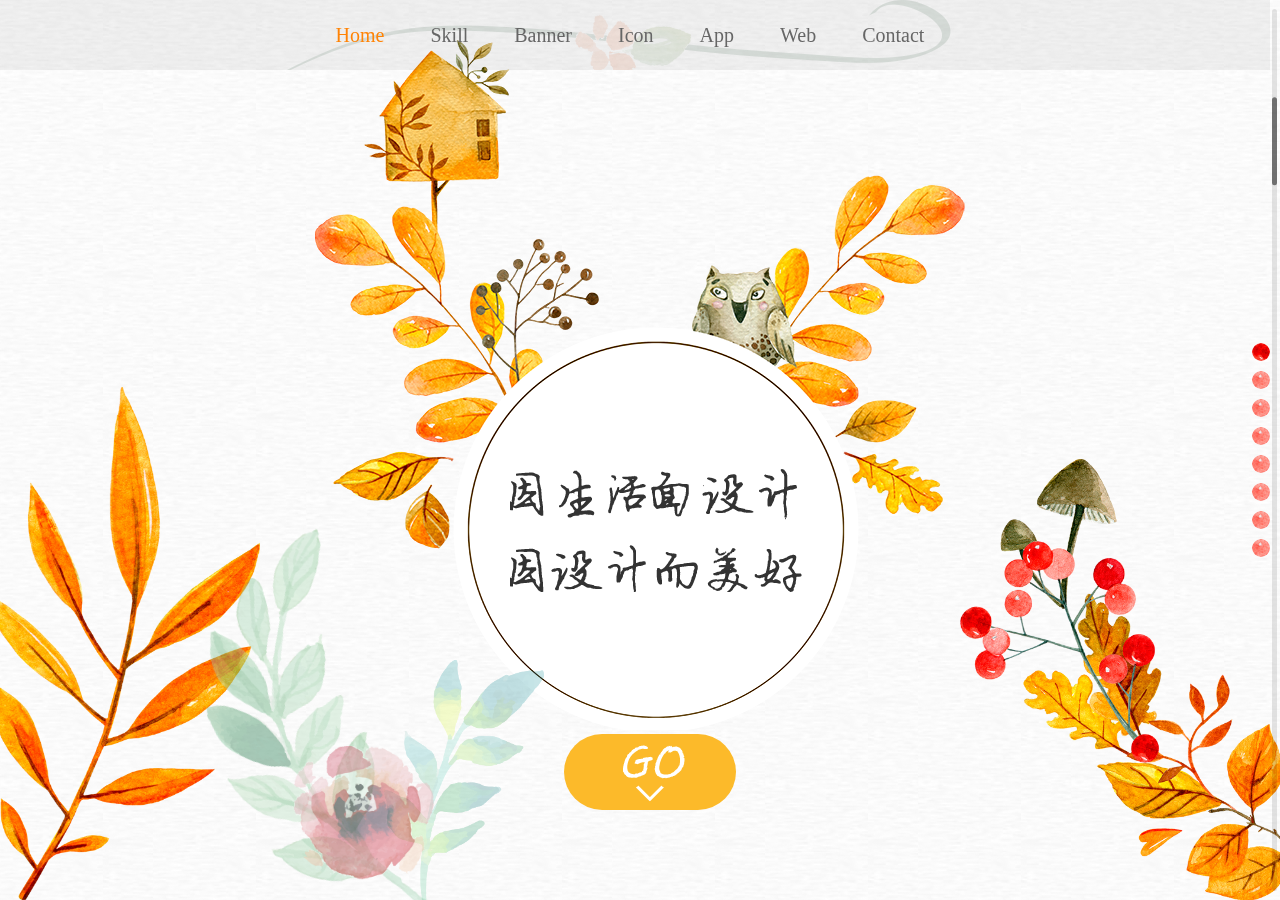
==== index.html @ 1177b6d8 "项目初始化" ====
<!doctype html>
<html>
<head>
<meta charset="utf-8">
<title>江玉婷的个人网站</title>
<link rel="stylesheet" href="css/cssreset.css">
<link rel="stylesheet" href="css/swiper.min.css">
<link rel="stylesheet" href="css/animate.css">
<link rel="stylesheet" type="text/css" href="css/bomb.css">
<link rel="stylesheet" type="text/css" href="css/lc_lightbox.css">
<link rel="stylesheet" href="css/style.css">
<script src="js/swiper.min.js"></script>
<script src="js/swiper.animate1.0.3.min.js"></script>
<script src="js/jquery-1.7.2.min.js"></script>
<script src="js/jquery-mousestorm.js"></script>
<script src="js/lc_lightbox.lite.min.js"></script>
<script src="js/jquery-bomb.js"></script>
</head>

<body>
<div class="swiper-container all">
    <div class="swiper-wrapper">
        <div class="swiper-slide con1">
        	<div class="bg1">
       	    	<img
                 	class="ani" 
                	swiper-animate-effect="zoomIn" 
                    swiper-animate-duration="0.6s"
                    swiper-animate-delay="0.5s"
                 	src="images/bg1.png" width="651" height="690" alt=""/>
           	  <img class="text ani" 
                	swiper-animate-effect="bounceIn" 
                    swiper-animate-duration="1s"
                    swiper-animate-delay="0.8s"
                src="images/text1.png" width="292" height="123" alt=""/>  
            </div>
            <div class="bg2">
       	    	<img 
                	class="ani left" 
                	swiper-animate-effect="bounceInLeft" 
                    swiper-animate-duration="1s"
                    swiper-animate-delay="0.1s"
                src="images/bg5.png" width="447" height="819" alt=""/> 
            	<img class="right ani" 
                	swiper-animate-effect="bounceInRight" 
                    swiper-animate-duration="1s"
                    swiper-animate-delay="0.1s"
                src="images/bg2.png" width="575" height="746" alt=""/> 
            	<img class="ye1 ani" 
                	swiper-animate-effect="bounceInUp" 
                    swiper-animate-duration="1s"
                    swiper-animate-delay="0.3s"
                src="images/green.png" width="379" height="867" alt=""/> 
            	<img class="ye2 ani" 
                	swiper-animate-effect="bounceInUp" 
                    swiper-animate-duration="1s"
                    swiper-animate-delay="0.3s"
                src="images/green2.png" width="264" height="479" alt=""/> 
           	  <img class="ye3 ani" 
                	swiper-animate-effect="zoomIn" 
                    swiper-animate-duration="1s"
                    swiper-animate-delay="0.7s"
                src="images/flowers.png" width="354" height="338" alt=""/> 
            </div>
            <div class="bg3">
   	    		<div class="box ani" swiper-animate-effect="zoomIn" 
                    swiper-animate-duration="1s"
                    swiper-animate-delay="0.7s"><img class="slideto" src="images/text2.png" width="172" height="77" alt=""/></div> 
            </div>
            
        
      </div>
        <div class="swiper-slide con2">
       	  <div class="star">
          		<div class="hua"></div>
            	<div class="wrap">
                	<h2>
                    	<img class="title ani" swiper-animate-effect="flipInX" 
                    swiper-animate-duration="1s"
                    swiper-animate-delay="0.4s" src="images/skill.png" width="141" height="61" alt=""/><br>

                   	  <img class="title2 ani" swiper-animate-effect="slideInDown" 
                    swiper-animate-duration="0.8s"
                    swiper-animate-delay="0.1s" src="images/title.png" width="342" height="161" alt=""/> 
                    </h2>
              		<div class="teng">
           	    	  <img class="cirrus ani"  src="images/teng.png" width="748" height="554" alt=""/> 
                   	  <img class="cirrus2 ani"  src="images/teng2.png" width="787" height="758" alt=""/>
                      <div class="icon">
               	    	<img class=" ani" 
                	swiper-animate-effect="fadeInLeft" 
                    swiper-animate-duration="0.6s"
                    swiper-animate-delay="0.5s" src="images/PS.png" width="220" height="207" alt=""/> 
                        	<img class=" ani" 
                	swiper-animate-effect="fadeInLeft" 
                    swiper-animate-duration="0.6s"
                    swiper-animate-delay="0.6s" src="images/AI.png" width="220" height="207" alt=""/> 
                        	<img class="ani" 
                	swiper-animate-effect="fadeInLeft" 
                    swiper-animate-duration="0.6s"
                    swiper-animate-delay="0.7s" src="images/DW.png" width="220" height="207" alt=""/> 
                        	<img class="ani" 
                	swiper-animate-effect="fadeInRight" 
                    swiper-animate-duration="0.6s"
                    swiper-animate-delay="0.7s" src="images/FW.png" width="220" height="207" alt=""/> 
                        	<img class="ani" 
                	swiper-animate-effect="fadeInRight" 
                    swiper-animate-duration="0.6s"
                    swiper-animate-delay="0.6s" src="images/AE.png" width="220" height="207" alt=""/> 
                        	<img class="ani" 
                	swiper-animate-effect="fadeInRight" 
                    swiper-animate-duration="0.6s"
                    swiper-animate-delay="0.5s" src="images/AR.png" width="220" height="207" alt=""/> 
                      </div>
                    </div>        
           	</div>
              	<div class="scr1 ani" swiper-animate-effect="fadeInRight" 
                    swiper-animate-duration="0.4s"
                    swiper-animate-delay="0.2s">
           	    	<img src="images/flower.png" width="327" height="633" alt=""/> 
                </div>
                <div class="wind ani" swiper-animate-effect="bounceInDown" 
                    swiper-animate-duration="0.4s"
                    swiper-animate-delay="0.2s">
                	<img src="images/wind.png" width="78" height="237" alt=""/> 
                </div>
                <div class="flo">
           	    	<img src="images/flowers.png" width="354" height="338" alt=""/> 
                </div>
            </div>
        </div>
        <div class="swiper-slide con3">
        	<div class="banner">
            	<div class="fix">
                    <div class="left2"><img class="ani" swiper-animate-effect="fadeInRight" 
                        swiper-animate-duration="0.8s"
                        swiper-animate-delay="1.2s" src="images/left.png" width="167" height="399" alt=""/></div>
                    <div class="right2"><img class="ani" swiper-animate-effect="fadeInLeft" 
                        swiper-animate-duration="0.8s"
                        swiper-animate-delay="1.2s" src="images/right.png" width="180" height="484" alt=""/></div>  
                    <div class="hua2 ani" swiper-animate-effect="zoomIn" 
                        swiper-animate-duration="0.8s"
                        swiper-animate-delay="1.4s"></div>            
                </div>
            	<div class="wrap">
                  <h2>
                    <img class="title ani" swiper-animate-effect="flipInX" 
                    swiper-animate-duration="1s"
                    swiper-animate-delay="0.4s" src="images/banner.png" width="266" height="60" alt=""/><br>

                    <img class="title2 ani" swiper-animate-effect="slideInDown" 
                    swiper-animate-duration="0.8s"
                    swiper-animate-delay="0.1s" src="images/title.png" width="350" height="166" alt=""/>
                    </h2>
               	  <div class="bannerbox ani" swiper-animate-effect="bounceIn" 
                    swiper-animate-duration="0.8s"
                    swiper-animate-delay="0.8s">
                    <div class="left"><img src="images/left2.png" width="89" height="346" alt=""/></div>
                    <div class="right"><img src="images/right2.png" width="55" height="376" alt=""/></div>
                  	<div class="bannerbox_in">
                        <div class="tu">
                           <ul>
                                <li><a href="#"><img src="images/banner/cloth1.jpg" width="1000" height="400" alt=""/></a></li>
                                <li><a href="#"><img src="images/banner/male.jpg" width="1000" height="400" alt=""/></a></li>
                                <li><a href="#"><img src="images/banner/steak.jpg" width="1000" height="400" alt=""/></a></li>
                                <li><a href="#"><img src="images/banner/cloth2.jpg" width="1000" height="400" alt=""/></a></li>
                                <li><a href="#"><img src="images/banner/computer.jpg" width="1000" height="400" alt=""/></a></li>
                                <li><a href="#"><img src="images/banner/touris.jpg" width="1000" height="400" alt=""/></a></li>
                                <li><a href="#"><img src="images/banner/shoe.jpg" width="1000" height="400" alt=""/></a></li>
                           </ul>
                      </div>
					</div>
                    
                  </div>
            	</div> 
            </div>
            <div class="shuye ani" swiper-animate-effect="fadeInUp" 
                        swiper-animate-duration="0.8s"
                        swiper-animate-delay="1.4s">
            	<img  src="images/shuye.png" width="533" height="99" alt=""/>
            </div>
            
      </div>
        <div class="swiper-slide con4">
            <div class="right4">
       	    	<img class="shu ani" swiper-animate-effect="fadeInUp" 
                        swiper-animate-duration="0.8s"
                        swiper-animate-delay="1s" src="images/shu.png" width="468" height="573" alt=""/>
            	<img class="huaban ani" swiper-animate-effect=" fadeInRight" 
                        swiper-animate-duration="0.8s"
                        swiper-animate-delay="1.5s" src="images/huaban.png" width="500" height="207" alt=""/>
                <div class="flobox ani" swiper-animate-effect="  rollIn" 
                        swiper-animate-duration="0.8s"
                        swiper-animate-delay="1.5s">
           	    	<img src="images/flowers4.png" width="78" height="69" alt=""/> 
                </div>
                <div class="flobox ani" swiper-animate-effect="  rollIn" 
                        swiper-animate-duration="0.8s"
                        swiper-animate-delay="1.5s">
           	    	<img src="images/flowers4.png" width="78" height="69" alt=""/> 
                </div> 
                <div class="flobox ani" swiper-animate-effect="  rollIn" 
                        swiper-animate-duration="0.8s"
                        swiper-animate-delay="1.5s">
           	    	<img src="images/flowers4.png" width="78" height="69" alt=""/> 
                </div> 
                <div class="flobox ani" swiper-animate-effect="  rollIn" 
                        swiper-animate-duration="0.8s"
                        swiper-animate-delay="1.5s">
           	    	<img src="images/flowers4.png" width="78" height="69" alt=""/> 
                </div> 
                <div class="flobox ani" swiper-animate-effect="  rollIn" 
                        swiper-animate-duration="0.8s"
                        swiper-animate-delay="1.5s">
           	    	<img src="images/flowers4.png" width="78" height="69" alt=""/> 
                </div> 
            </div>
        	<div class="wrap">
               	<h2>
                    	<img class="title ani" swiper-animate-effect="flipInX" 
                    swiper-animate-duration="1s"
                    swiper-animate-delay="0.4s" src="images/icon.png" width="141" height="61" alt=""/><br>

                   	  <img class="title2 ani" swiper-animate-effect="slideInDown" 
                    swiper-animate-duration="0.8s"
                    swiper-animate-delay="0.1s" src="images/title.png" width="342" height="161" alt=""/> 
                    </h2>
            </div>
            <div class="iconbox ani" swiper-animate-effect="zoomInDown" 
                    swiper-animate-duration="1s"
                    swiper-animate-delay="0.8s">
            	<div class="content">
                    <a class="elem" href="images/icon/icon1.jpg" title="icon" data-lcl-txt="创作于2018-7-4" data-lcl-author="游戏图标" data-lcl-thumb="images/icon01.jpg"> <span style="background-image: url(images/icon/icon1.jpg)"></span> </a> 
                    <a class="elem" href="images/icon/icon1.jpg" title="icon" data-lcl-txt="创作于2018-7-4" data-lcl-author="游戏图标" data-lcl-thumb="images/icon01.jpg"> <span style="background-image: url(images/icon/icon1.jpg)"></span> </a> 
                    <a class="elem" href="images/icon/icon1.jpg" title="icon" data-lcl-txt="创作于2018-7-4" data-lcl-author="游戏图标" data-lcl-thumb="images/icon01.jpg"> <span style="background-image: url(images/icon/icon1.jpg)"></span> </a> 
                    <a class="elem" href="images/icon/icon1.jpg" title="icon" data-lcl-txt="创作于2018-7-4" data-lcl-author="游戏图标" data-lcl-thumb="images/icon01.jpg"> <span style="background-image: url(images/icon/icon1.jpg)"></span> </a> 
                    <a class="elem" href="images/icon/icon1.jpg" title="icon" data-lcl-txt="创作于2018-7-4" data-lcl-author="游戏图标" data-lcl-thumb="images/icon01.jpg"> <span style="background-image: url(images/icon/icon1.jpg)"></span> </a> 
                    <a class="elem" href="images/icon/icon1.jpg" title="icon" data-lcl-txt="创作于2018-7-4" data-lcl-author="游戏图标" data-lcl-thumb="images/icon01.jpg"> <span style="background-image: url(images/icon/icon1.jpg)"></span> </a> 
                    <a class="elem" href="images/icon/icon1.jpg" title="icon" data-lcl-txt="创作于2018-7-4" data-lcl-author="游戏图标" data-lcl-thumb="images/icon01.jpg"> <span style="background-image: url(images/icon/icon1.jpg)"></span> </a> 
                    <a class="elem" href="images/icon/icon1.jpg" title="icon" data-lcl-txt="创作于2018-7-4" data-lcl-author="游戏图标" data-lcl-thumb="images/icon01.jpg"> <span style="background-image: url(images/icon/icon1.jpg)"></span> </a> 
               	</div>   
          	</div>
        </div>
        <div class="swiper-slide con5">
        	<div class="wrap">
               	<h2>
                    	<img class="title ani" swiper-animate-effect="flipInX" 
                    swiper-animate-duration="1s"
                    swiper-animate-delay="0.4s" src="images/app.png" width="141" height="61" alt=""/><br>

                   	  <img class="title2 ani" swiper-animate-effect="slideInDown" 
                    swiper-animate-duration="0.8s"
                    swiper-animate-delay="0.1s" src="images/title.png" width="342" height="161" alt=""/> 
                    </h2>
                <div class="swiper-container app ani" swiper-animate-effect="bounceIn" 
                    swiper-animate-duration="1s"
                    swiper-animate-delay="0.8s">
                    <div class="swiper-wrapper">
                        <div class="swiper-slide"><img src="images/app/app1.jpg" width="720" height="1280" alt=""/></div>
                     	<div class="swiper-slide"><img src="images/app/app2.jpg" width="720" height="1280" alt=""/></div>
                     	<div class="swiper-slide"><img src="images/app/app3.jpg" width="720" height="1280" alt=""/></div>
                     	<div class="swiper-slide"><img src="images/app/app4.jpg" width="720" height="1280" alt=""/></div>
                     	<div class="swiper-slide"><img src="images/app/app5.jpg" width="720" height="1280" alt=""/></div>
                     	<div class="swiper-slide"><img src="images/app/app6.jpg" width="720" height="1280" alt=""/></div>
                     	<div class="swiper-slide"><img src="images/app/app7.jpg" width="720" height="1280" alt=""/></div>
                     	<div class="swiper-slide"><img src="images/app/app8.jpg" width="720" height="1280" alt=""/></div>
                     	<div class="swiper-slide"><img src="images/app/app9.jpg" width="720" height="1280" alt=""/></div>
                     	<div class="swiper-slide"><img src="images/app/app10.jpg" width="720" height="1280" alt=""/></div>
                     	<div class="swiper-slide"><img src="images/app/app11.jpg" width="720" height="1280" alt=""/></div>
                     	<div class="swiper-slide"><img src="images/app/app12.jpg" width="720" height="1280" alt=""/></div>
                     	<div class="swiper-slide"><img src="images/app/app13.jpg" width="720" height="1280" alt=""/></div>
                     	<div class="swiper-slide"><img src="images/app/app14.jpg" width="720" height="1280" alt=""/></div>
                     	<div class="swiper-slide"><img src="images/app/app15.jpg" width="720" height="1280" alt=""/></div>
                     	<div class="swiper-slide"><img src="images/app/app16.jpg" width="720" height="1280" alt=""/></div>
                    </div>                
                    <!-- 如果需要导航按钮 -->
                    <div class="swiper-button-prev"></div>
                    <div class="swiper-button-next"></div>
                
               
            	</div>
                <div class="phone ani"  swiper-animate-effect="bounceIn" 
                    swiper-animate-duration="1s"
                    swiper-animate-delay="0.8s"><img src="images/shouji2.png" width="372" height="708" alt=""/></div>
            </div>
            <div class="bg4 ani" swiper-animate-effect="fadeInLeft" 
                    swiper-animate-duration="1s"
                    swiper-animate-delay="0.8s" >
            	<img src="images/house.png" width="276" height="524" alt=""/>
                
            </div>
            <div class="bg5 ani" swiper-animate-effect="fadeInRight" 
                    swiper-animate-duration="1s"
                    swiper-animate-delay="0.8s" >
            	<img src="images/ye.png" width="53" height="130" alt=""/>
                <img src="images/ye2.png" width="52" height="101" alt=""/>
                <img src="images/ye3.png" width="41" height="85" alt=""/>
            	<img src="images/kushu.png" width="230" height="428" alt=""/>
            </div>
        </div>
        <div class="swiper-slide con5">
        	<div class="wrap">
               	<h2>
                    	<img class="title ani" swiper-animate-effect="flipInX" 
                    swiper-animate-duration="1s"
                    swiper-animate-delay="0.4s" src="images/app2.png" width="141" height="61" alt=""/><br>

                   	  <img class="title2 ani" swiper-animate-effect="slideInDown" 
                    swiper-animate-duration="0.8s"
                    swiper-animate-delay="0.1s" src="images/title.png" width="342" height="161" alt=""/> 
                    </h2>
                <div class="swiper-container app ani" swiper-animate-effect="bounceIn" 
                    swiper-animate-duration="1s"
                    swiper-animate-delay="0.8s">
                    <div class="swiper-wrapper">
                        <div class="swiper-slide"><img src="images/app2/app2-01.jpg" width="720" height="1280" alt=""/></div>
                         <div class="swiper-slide"><img src="images/app2/app2-02.jpg" width="720" height="1280" alt=""/></div>
                        <div class="swiper-slide"><img src="images/app2/app2-03.jpg" width="720" height="1280" alt=""/></div>
                        <div class="swiper-slide"><img src="images/app2/app2-04.jpg" width="720" height="1280" alt=""/></div>
                        <div class="swiper-slide"><img src="images/app2/app2-05.jpg" width="720" height="1280" alt=""/></div>
                        <div class="swiper-slide"><img src="images/app2/app2-06.jpg" width="720" height="1280" alt=""/></div>
                        <div class="swiper-slide"><img src="images/app2/app2-07.jpg" width="720" height="1280" alt=""/></div>
                        <div class="swiper-slide"><img src="images/app2/app2-08.jpg" width="720" height="1280" alt=""/></div>
                        <div class="swiper-slide"><img src="images/app2/app2-09.jpg" width="720" height="1280" alt=""/></div>
                        <div class="swiper-slide"><img src="images/app2/app2-10.jpg" width="720" height="1280" alt=""/></div>
                        <div class="swiper-slide"><img src="images/app2/app2-11.jpg" width="720" height="1280" alt=""/></div>
                        <div class="swiper-slide"><img src="images/app2/app2-12.jpg" width="720" height="1280" alt=""/></div>
                        <div class="swiper-slide"><img src="images/app2/app2-13.jpg" width="720" height="1280" alt=""/></div>
                        <div class="swiper-slide"><img src="images/app2/app2-14.jpg" width="720" height="1280" alt=""/></div>
                        <div class="swiper-slide"><img src="images/app2/app2-15.jpg" width="720" height="1280" alt=""/></div>
                        <div class="swiper-slide"><img src="images/app2/app2-16.jpg" width="720" height="1280" alt=""/></div>
                        <div class="swiper-slide"><img src="images/app2/app2-17.jpg" width="720" height="1280" alt=""/></div>
                        <div class="swiper-slide"><img src="images/app2/app2-18.jpg" width="720" height="1280" alt=""/></div>
                        <div class="swiper-slide"><img src="images/app2/app2-19.jpg" width="720" height="1280" alt=""/></div>
                        <div class="swiper-slide"><img src="images/app2/app2-20.jpg" width="720" height="1280" alt=""/></div>
                   </div>                
                    <!-- 如果需要导航按钮 -->
                    <div class="swiper-button-prev"></div>
                    <div class="swiper-button-next"></div>
                
               
            	</div>
                <div class="phone ani"  swiper-animate-effect="bounceIn" 
                    swiper-animate-duration="1s"
                    swiper-animate-delay="0.8s"><img src="images/shouji2.png" width="372" height="708" alt=""/></div>
            </div>
            <div class="bg4 ani" swiper-animate-effect="fadeInLeft" 
                    swiper-animate-duration="1s"
                    swiper-animate-delay="0.8s" >
            	<img src="images/house.png" width="276" height="524" alt=""/>
                
            </div>
            <div class="bg5 ani" swiper-animate-effect="fadeInRight" 
                    swiper-animate-duration="1s"
                    swiper-animate-delay="0.8s" >
            	<img src="images/ye.png" width="53" height="130" alt=""/>
                <img src="images/ye2.png" width="52" height="101" alt=""/>
                <img src="images/ye3.png" width="41" height="85" alt=""/>
            	<img src="images/kushu.png" width="230" height="428" alt=""/>
            </div>
        </div>
        <div class="swiper-slide con7">
            <div class="bg6">
            	<div class="webhua ani" swiper-animate-effect="zoomIn" 
                    swiper-animate-duration="0.8s"
                    swiper-animate-delay="0.4s" >
                	<img src="images/webhua1.png"  alt=""/>
                    <img src="images/webhua2.png" alt=""/>
                </div>
                <img class="webbg ani" swiper-animate-effect="rotateInUpRight" 
                    swiper-animate-duration="0.8s"
                    swiper-animate-delay="0.4s" src="images/webhua3.png" width="568" height="217" alt=""/>
            </div>
        	<div class="wrap">
               	<h2>
                    	<img src="images/web.png" width="143" height="60" alt=""/><br>

                   	  <img class="title2 ani" swiper-animate-effect="slideInDown" 
                    swiper-animate-duration="0.8s"
                    swiper-animate-delay="0.1s" src="images/title.png" width="342" height="161" alt=""/> 
                    </h2>
                <div class="web ani" swiper-animate-effect=" bounceIn" 
                    swiper-animate-duration="0.8s"
                    swiper-animate-delay="0.8s">
                	<ul>
                		<li><img src="images/web/web01.jpg" width="1920" height="3408" alt=""/></li>
                		<li><img src="images/web/web02.jpg" width="1920" height="3408" alt=""/></li>
                		<li><img src="images/web/web03.jpg" width="1920" height="3408" alt=""/></li>
                		<li><img src="images/web/web04.jpg" width="1920" height="3408" alt=""/></li>
                		<li><img src="images/web/web05.jpg" width="1920" height="3408" alt=""/></li>
                		<li><img src="images/web/web06.jpg" width="1920" height="3408" alt=""/></li>
                		<li><img src="images/web/web07.jpg" width="1920" height="3408" alt=""/></li>
                 		<li><img src="images/web/web01.jpg" width="1920" height="3408" alt=""/></li>
               	</ul>
                </div>
            </div>
        </div>
        <div class="swiper-slide">Slide 8</div>
    </div>
    <!-- 如果需要分页器 -->
    <div class="swiper-pagination dot"></div>
    <div class="swiper-pagination nav"></div>
    <!-- 如果需要滚动条 -->
    <div class="swiper-scrollbar"></div>
</div>
<script src="js/my.js"></script>
</body>
</html>
---- css/cssreset.css ----
/*
YUI 3.18.1 (build f7e7bcb)
Copyright 2014 Yahoo! Inc. All rights reserved.
Licensed under the BSD License.
http://yuilibrary.com/license/
网址：http://yuilibrary.com/yui/docs/cssreset/
*/

html{
	color:#000;
	background:#FFF;
}body,div,dl,dt,dd,ul,ol,li,h1,h2,h3,h4,h5,h6,pre,code,form,fieldset,legend,input,textarea,p,blockquote,th,td,footer,article,aside,header,section,nav,figure,figcaption,hgroup{
	margin:0;
	padding:0;
}table{
	border-collapse:collapse;
	border-spacing:0;
}fieldset,img{
	border:0;
}address,caption,cite,code,dfn,em,strong,th,var{
	font-style:normal;
	font-weight:normal;
}ol,ul{
	list-style:none;
}caption,th{
	text-align:left;
}h1,h2,h3,h4,h5,h6{
	font-size:100%;
	font-weight:normal;
}q:before,q:after{
	content:'';
}abbr,acronym{
	border:0;
	font-variant:normal;
}sup{
	vertical-align:text-top;
}sub{
	vertical-align:text-bottom;
}input,textarea,select{
	font-family:inherit;
	font-size:inherit;
	font-weight:inherit;
	*font-size:100%;
}legend{
	color:#000;
}#yui3-css-stamp.cssreset{ display:none}
---- css/bomb.css ----
.bannerbox{
	margin: auto;
	padding: 40px;
	background: #fff;
}
.bannerbox>div{
	width: 100%;
	height: 100%;
}
.bomb-box {
	width: 100%;
	height: 100%;
	position: relative;
}

.bomb-box a {
	display: block;
	width: 100%;
	height: 100%;
	position: relative;
}

.bomb-box button {
	border: none;
	border-radius: 50%;
	font-family:"黑体";
	outline: none;
	width: 40px;
	height: 40px;
	background: rgba(0, 0, 0, 0.3);
	position: absolute;
	top: 50%;
	margin-top: -20px;
	cursor: pointer;
	color: white;
}

.bomb-box button:nth-of-type(1) {
	left: -40px;
}

.bomb-box button:nth-of-type(2) {
	right: -40px;
}

.bomb-box span {
	float: left;
}
---- css/style.css ----
@charset "utf-8";
/* CSS Document */

html,body,.all{ width: 100%; height: 100%; overflow: hidden;}
.all{background: pink;}


.nav{background: rgba(0,0,0,0.05); width: 100%;height: 70px;top: 0 !important;right: auto;transform:none !important;line-height: 70px;}
.con1{background: url(../images/bg.png);}
.con1:after{content: '';width: 720px;height: 70px;background: url(../images/bg6.png) no-repeat;display: block;position: absolute;top: 0;bottom: 0;left: 0;right: 0;margin: 0 auto;opacity: 0.18;}
.nav span{height: 100%;background: none;border-radius:0;display: inline-block !important;margin: 0 23px !important;color: #666;font-size: 20px;vertical-align: top;width: auto;opacity: 1;}
.nav span:nth-of-type(6){height: 0;margin: 0 !important;}
.nav span.swiper-pagination-bullet-active{color: #ff8305;}
 
.nav span:nth-of-type(1):after{content: "Home";}
.nav span:nth-of-type(2):after{content: "Skill";}
.nav span:nth-of-type(3):after{content: "Banner";}
.nav span:nth-of-type(4):after{content: "Icon";}
.nav span:nth-of-type(5):after{content: "App";}
.nav span:nth-of-type(7):after{content: "Web";}
.nav span:nth-of-type(8):after{content: "Contact";}



.dot span{width: 18px;height: 18px;margin: 10px 0 !important;background: url(../images/anniu2.png) no-repeat;background-size:cover;opacity: 0.8;}
.dot span.swiper-pagination-bullet-active{background: url(../images/anniu.png) no-repeat;background-size:cover;opacity: 1;}
img{vertical-align: middle;}



/*第一屏*/
.con1 .bg1{position: relative;width: 100%;height: 100%;}
.con1 .bg1 img{position: absolute;bottom: 0;top: -130px;left: 0;right: 0;margin: auto;}
.con1 .bg1 .text{top: 160px;left: 32px;}
.con1 .bg2,.con1 .bg3{width: 100%;height: 100%;position: absolute;bottom: 0;top: 0;left: 0;right: 0;margin: auto;}
.con1 .bg2 img{width: 280px;height: auto;position: absolute;bottom: 0;}
.con1 .bg2 .left{left: -20px;}
.con1 .bg2 .right{width: 340px;right: -20px;}
.con1 .bg2 .ye1{width: 180px;opacity: 0.42 ;left: 17%;bottom: -50px;transform:rotate(-15deg)}
.con1 .bg2 .ye2{width: 160px;opacity: 0.25 ;left: 30%;bottom: -50px;}
.con1 .bg2 .ye3{width: 140px;opacity: 0.47;left: 23%;bottom: 20px;}
.con1 .bg3 .box{width: 172px;height: 76px;background: #fcba2a;border-radius: 38px;position: absolute;bottom: 10%;left: 50%;margin-left: -76px;text-align: center;}
.con1 .bg3 img{position: absolute;left: 50%;margin-left: -86px;animation:play 1s infinite linear alternate;cursor: pointer;}
@keyframes play{	
	0%{transform:translateY(-5px)}
	100%{transform:translateY(5px)}
}







/*第二屏*/
.con2{background: url(../images/bg7.png);overflow: hidden;}
.con2 .star{width: 100%;height: 100%;}
.wrap{width: 1200px;height: 100%;position: absolute;bottom: 0;top: 0;left: 0;right: 0;margin: auto;}
.wrap h2{text-align: center;margin-top: 6%;position: relative;}
.wrap h2 .title2{position: absolute;bottom: 0;top: 130px;left: 0;right: 0;margin: auto;}
.con2 .wrap .teng{width: 100%;height: 750px;position: absolute;bottom: 10%;}
.con2 .wrap .teng .cirrus{position: absolute;left: 0;top: 20%;}
.con2 .wrap .teng .cirrus2{position: absolute;right: 0;top: 5%;}
.con2 .wrap .icon{position: relative;height: 450px;}
.con2 .wrap .icon img{position: absolute;transition:all 0.5s}
.con2 .wrap .icon img:nth-of-type(1){left: -1%;top: 30%;}
.con2 .wrap .icon img:nth-of-type(2){left: 15%;top: 54%;}
.con2 .wrap .icon img:nth-of-type(3){left: 33%;top: 67%;}
.con2 .wrap .icon img:nth-of-type(4){left: 52%;top: 64%;}
.con2 .wrap .icon img:nth-of-type(5){left: 71%;top: 50%;}
.con2 .wrap .icon img:nth-of-type(6){right: -3%;top:22%;}
.con2 .wrap .icon img:hover{width: 250px;}
.con2 .scr1 {width: 327px;height: 633px;position: absolute;right: 0;bottom: -10%;}
.con2 .scr1 img{width: 100%;height: auto;animation:zhaun 5s linear infinite alternate }
.con2 .scr1 img:hover{}

@keyframes zhaun{	
	0%{transform:rotate(0deg);transform-origin:bottom}
	100%{transform:rotate(15deg);transform-origin:bottom}
}
.con2 .wind{position: absolute;left: 5%;}
.con2 .wind img{animation:wind 3s linear infinite alternate}
@keyframes wind{	
	0%{transform:rotate(30deg);transform-origin:top}
	50%{transform:rotate(0deg);transform-origin:top}
	100%{transform:rotate(-30deg);transform-origin:top}
}
.con2 .flo{width: 150px;position: absolute;bottom: 3%;left: 10%;opacity: 0.3;}
.con2 .flo img{width: 100%;height: auto;}

.con2 .hua {width: 100%;height: 100%;position: absolute;top: 0;bottom: 0;left: 0;right: 0;margin: auto;}




/*第三屏*/
.con3{background: url(../images/bg.png);overflow: hidden;}
.con3 .banner{width: 100%;height: 100%;overflow: hidden;}
.con3 .wrap h2 .title2{top: 160px;left: -20px;}

.con3 .wrap .bannerbox{width: 1000px;height: 400px;position: absolute;left: 0;bottom: 0;top: 0;right: 0;margin: auto;margin-top: 310px;background: rgba(255,255,255,0.59);box-shadow:0 0 10px rgba(0,0,0,0.2);padding: 42px;}
.bomb-box button:nth-of-type(1){left: 0;background: none;font-size: 26px;color: #ffa500;font-weight: bold;}
.bomb-box button:nth-of-type(2){right: 0;background: none;font-size: 26px;color: #ffa500;font-weight: bold;}
.con3 .wrap .bannerbox .left{position: absolute;left: 0;top: 0;overflow: hidden;}
.con3 .wrap .bannerbox .right{position: absolute;right: 0;bottom: 0;overflow: hidden;height: 376px;}
.con3 .wrap .bannerbox .right img{position: absolute;right: 0;}
.con3 .left2{width: 167px;height: 399px;position: absolute;left: 50%;top: 0;margin-left: -675px;}
.con3 .right2{width: 180px;height: 484px;position: absolute;right: 50%;bottom: 0;margin-right: -704px;}
.con3 .fix{width:100%;height: 695px;position: absolute;left: 0;bottom: 0;top: 0;right: 0;margin: auto;margin-top: 200px;}
.con3 .shuye{position: absolute;bottom: 0;left: 50%;margin-left: -550px;}
.con3 .hua2{width: 430px;height: 360px;position: absolute;bottom: 0;left: 50%;margin-left: -640px;overflow: hidden;}





/*第四屏*/
.con4{background: url(../images/bg7.png);overflow: hidden;}
.con4 .iconbox{width: 1200px;margin: 295px auto 0; }
.con4 .elem, .con4 .elem * {box-sizing: border-box;}
.con4 .elem {display: inline-block;font-size: 0;width: 24%;border: 10px solid transparent;background: rgba(255,255,255,0.47);padding: 8px;height: auto;background-clip: padding-box;position: relative;border-radius:25px;}
.con4 .elem span {border-radius:50%;display: block;cursor: pointer;height: 0;padding-bottom: 100%;background-size: cover;background-position: center center;}
.con4 .elem:hover span{opacity: 0.5;}

.con4 .elem:after{content: "点击查看大图";position: absolute;left: 0;top: 0;bottom: 0;right: 0;margin: auto;line-height: 268px;text-align: center;font-size: 16px;color: #fff;opacity: 0;transition:all 1s;}
.con4 .elem:hover:after{opacity: 1;}
.con4 .right4{position: absolute;left: 0;bottom: 0;top: 0;right: 0;margin: auto;}
.con4 .right4 .shu{position: absolute;right: 0;bottom: 0;}
.con4 .right4 .huaban{position: absolute;bottom: 0;right: 500px;}
.con4 .flobox{width: 60px;height: 200px;position: absolute;top: 0;left: 0;bottom: 0;right: 0;margin: auto;}
.con4 .flobox img{ width: 100%;height: auto;animation:dong 6s infinite linear}
@keyframes dong{	
	0%{opacity: 0;transform:scale(0)}
	50%{opacity: 1;transform:scale(0.9)}
	100%{opacity: 0;transform:scale(0.9)}
}
.con4 .flobox:nth-of-type(1){margin-left: 300px;margin-top: 300px;}
.con4 .flobox:nth-of-type(2){width: 50px;margin-left: 190px;margin-top: 600px;}
.con4 .flobox:nth-of-type(2) img{animation-delay:1.1s}
.con4 .flobox:nth-of-type(3){width: 30px;margin-right: 200px;}
.con4 .flobox:nth-of-type(3) img{animation-delay:1.7s}
.con4 .flobox:nth-of-type(4){width: 60px;margin-right: 200px;margin-top: 200px;}
.con4 .flobox:nth-of-type(4) img{animation-delay:0.3s}
.con4 .flobox:nth-of-type(5){width: 40px;margin-right: 315px;margin-bottom: 0;}
.con4 .flobox:nth-of-type(5) img{animation-delay:1.2s}




/*第五屏*/
.con5{background: url(../images/bg.png);overflow: hidden;}
.con5 .wrap h2 .title2{top: 100px;left: -20px;}
.con5 .app{width: 1200px;left: 0;bottom: 0;top: 0;right: 0;margin-top: 213px;box-shadow:0 0 5px rgba(0,0,0,0.35);}
.con5 .app .swiper-slide img{width: 240px;height: auto;}
.con5 .swiper-button-prev,.con5 .swiper-container-rtl .swiper-button-next,.con5 .swiper-button-next,.con5 .swiper-container-rtl .swiper-button-prev{width: 40px;height: 40px;border-radius:50%;background: rgba(255,255,255,0.51);line-height: 40px;text-align: center;}

.con5 .swiper-button-prev:after{content: "<";font-family: '黑体';font-size: 24px;color: #000;}
.con5 .swiper-button-next:after{content: ">";font-family: '黑体';font-size: 24px;color: #000;}
.con5 .phone{position: absolute;left: 0;bottom: 0;top: 0;right: 0;margin: auto;}
.con5 .phone img{position: absolute;left: 0;bottom: 0;top: 0;right: 0;margin: auto;margin-top: 280px;width: 290px;height: auto;}
.con5 .bg4{width: 200px;height: 379px;position: absolute;bottom: 0;left: 0;}
.con5 .bg4 img{width: 100%;height: auto;}
.con5 .bg5{width: 230px;height: 428px;position: absolute;right: 0;bottom: 0;}
.con5 .bg5 img:nth-of-type(1){position: absolute;bottom: 0;top: 0;left: 0;right: 0;margin: auto;margin-right: 192px;margin-bottom: 82px;animation:wind 1s infinite linear alternate;}
.con5 .bg5 img:nth-of-type(2){position: absolute;bottom: 0;top: 0;left: 0;right: 0;margin: auto;margin-right: 125px;margin-bottom: 46px;animation:wind 3s infinite linear alternate;}
.con5 .bg5 img:nth-of-type(3){position: absolute;bottom: 0;top: 0;left: 0;right: 0;margin: auto;margin-right: 60px;margin-bottom: 166px;animation:wind 2s infinite linear alternate;}




/*第七屏*/
.con7{background: url(../images/bg7.png);overflow: hidden;}
.con7 .web{width: 900px;height: 580px;overflow: hidden;border-radius:20px;position: absolute;bottom: 0;top: 0;left: 0;right: 0;margin: auto;margin-top: 280px;border: 5px solid #fb942e;box-sizing:border-box;}
.con7 .web img{width: 100%;height: auto;}
.con7 .web ul{width: 9999999px;animation:stop 45s infinite linear ;position: relative;left: 0;top: 0;}

.con7 .web ul li{float: left;width: 900px;height: 580px;transition:all 2s;}
.con7 .web ul:hover{animation-play-state:paused;}
.con7 .web ul:hover li{opacity:0.3;}
.con7 .web ul li:hover{opacity:1;}
@keyframes stop{
	0%{left: 0;}
	100%{left: -6300px;}

}
.con7 .bg6{width: 100%;height: 100%;}

.con7 .bg6 .webhua{width: 1236px;height: 750px;position: absolute;top: 0;left: 0;bottom: 0;right: 0;margin: auto;margin-top: 188px;}
.con7 .bg6 .webhua img:first-of-type{position: absolute;right: 0;top: 0;}
.con7 .bg6 .webhua img:last-of-type{position: absolute;left: 0;bottom: 0;}
.con7 .bg6 .webbg{position: absolute;right: 0;bottom: 0;}
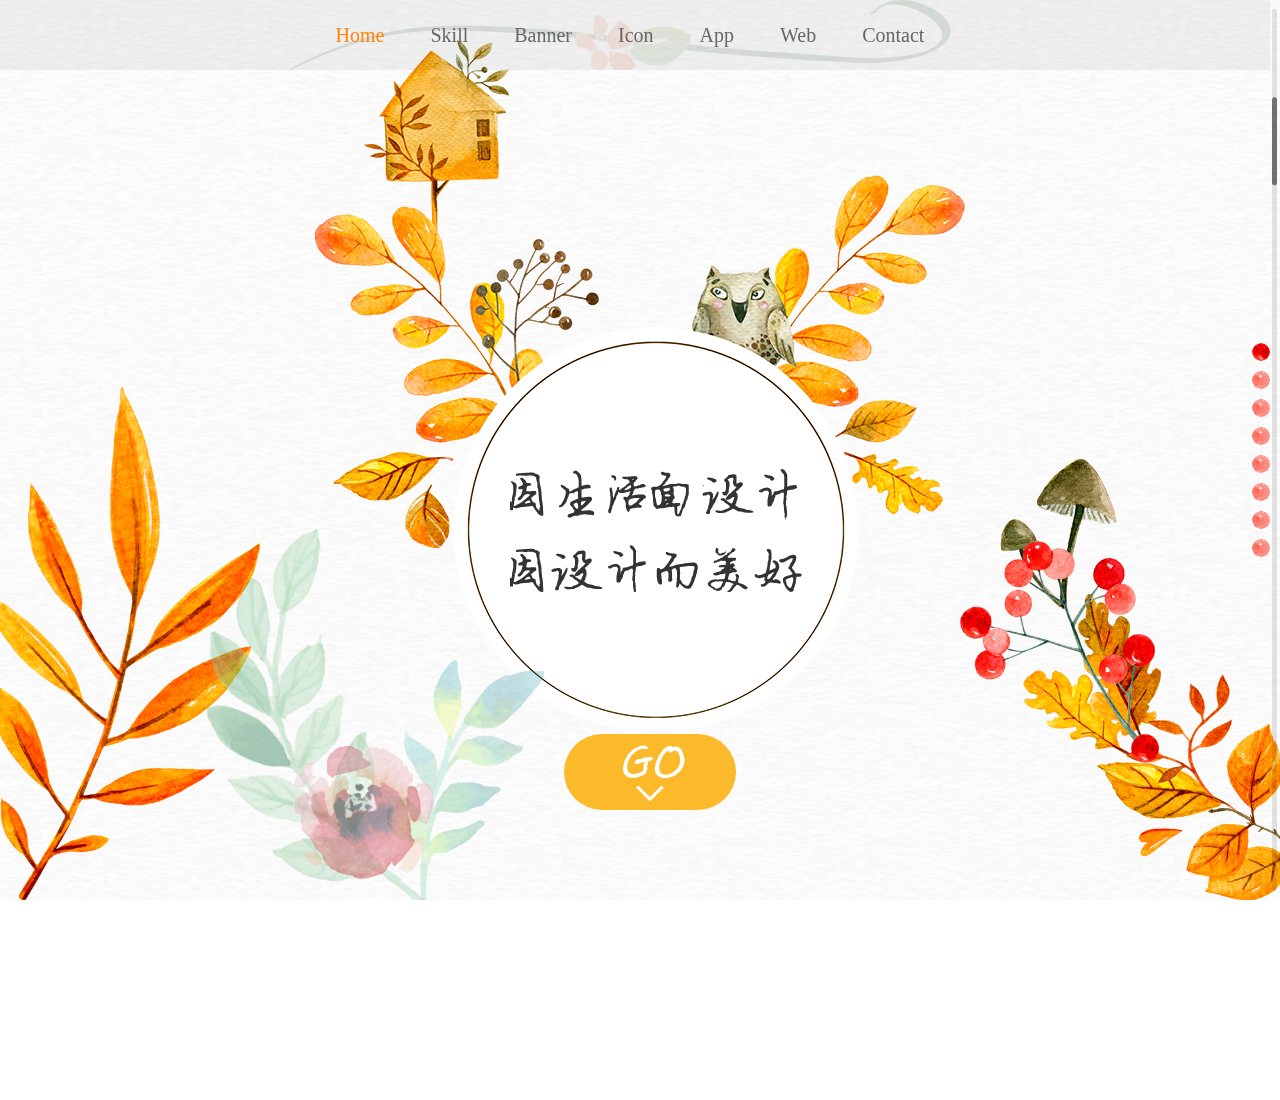
==== commit 6fd8cb8a: "1" ====
--- a/index.html
+++ b/index.html
@@ -231,11 +231,11 @@
                     swiper-animate-delay="0.8s">
             	<div class="content">
                     <a class="elem" href="images/icon/icon1.jpg" title="icon" data-lcl-txt="创作于2018-7-4" data-lcl-author="游戏图标" data-lcl-thumb="images/icon01.jpg"> <span style="background-image: url(images/icon/icon1.jpg)"></span> </a> 
-                    <a class="elem" href="images/icon/icon1.jpg" title="icon" data-lcl-txt="创作于2018-7-4" data-lcl-author="游戏图标" data-lcl-thumb="images/icon01.jpg"> <span style="background-image: url(images/icon/icon1.jpg)"></span> </a> 
-                    <a class="elem" href="images/icon/icon1.jpg" title="icon" data-lcl-txt="创作于2018-7-4" data-lcl-author="游戏图标" data-lcl-thumb="images/icon01.jpg"> <span style="background-image: url(images/icon/icon1.jpg)"></span> </a> 
-                    <a class="elem" href="images/icon/icon1.jpg" title="icon" data-lcl-txt="创作于2018-7-4" data-lcl-author="游戏图标" data-lcl-thumb="images/icon01.jpg"> <span style="background-image: url(images/icon/icon1.jpg)"></span> </a> 
-                    <a class="elem" href="images/icon/icon1.jpg" title="icon" data-lcl-txt="创作于2018-7-4" data-lcl-author="游戏图标" data-lcl-thumb="images/icon01.jpg"> <span style="background-image: url(images/icon/icon1.jpg)"></span> </a> 
-                    <a class="elem" href="images/icon/icon1.jpg" title="icon" data-lcl-txt="创作于2018-7-4" data-lcl-author="游戏图标" data-lcl-thumb="images/icon01.jpg"> <span style="background-image: url(images/icon/icon1.jpg)"></span> </a> 
+                    <a class="elem" href="images/icon/icon2.jpg" title="icon" data-lcl-txt="创作于2018-7-4" data-lcl-author="游戏图标" data-lcl-thumb="images/icon01.jpg"> <span style="background-image: url(images/icon/icon2.jpg)"></span> </a> 
+                    <a class="elem" href="images/icon/icon5.jpg" title="icon" data-lcl-txt="创作于2018-7-4" data-lcl-author="游戏图标" data-lcl-thumb="images/icon01.jpg"> <span style="background-image: url(images/icon/icon5.jpg)"></span> </a> 
+                    <a class="elem" href="images/icon/icon3.jpg" title="icon" data-lcl-txt="创作于2018-7-4" data-lcl-author="游戏图标" data-lcl-thumb="images/icon01.jpg"> <span style="background-image: url(images/icon/icon3.jpg)"></span> </a> 
+                    <a class="elem" href="images/icon/icon1.jpg" title="icon" data-lcl-txt="创作于2018-7-4" data-lcl-author="游戏图标" data-lcl-thumb="images/icon01.jpg"> <span style="background-image: url(images/icon/icon4.jpg)"></span> </a> 
+                    <a class="elem" href="images/icon/icon4.jpg" title="icon" data-lcl-txt="创作于2018-7-4" data-lcl-author="游戏图标" data-lcl-thumb="images/icon01.jpg"> <span style="background-image: url(images/icon/icon1.jpg)"></span> </a> 
                     <a class="elem" href="images/icon/icon1.jpg" title="icon" data-lcl-txt="创作于2018-7-4" data-lcl-author="游戏图标" data-lcl-thumb="images/icon01.jpg"> <span style="background-image: url(images/icon/icon1.jpg)"></span> </a> 
                     <a class="elem" href="images/icon/icon1.jpg" title="icon" data-lcl-txt="创作于2018-7-4" data-lcl-author="游戏图标" data-lcl-thumb="images/icon01.jpg"> <span style="background-image: url(images/icon/icon1.jpg)"></span> </a> 
                	</div>   
@@ -395,7 +395,41 @@
                 </div>
             </div>
         </div>
-        <div class="swiper-slide">Slide 8</div>
+        <div class="swiper-slide con8">
+        	<div class="wrap">
+               	<h2>
+                    	<img class="title ani" swiper-animate-effect="flipInX" 
+                    swiper-animate-duration="1s"
+                    swiper-animate-delay="0.4s" src="images/content.png"  alt=""/><br>
+
+                   	  <img class="title2 ani" swiper-animate-effect="slideInDown" 
+                    swiper-animate-duration="0.8s"
+                    swiper-animate-delay="0.1s" src="images/title.png" width="342" height="161" alt=""/> 
+                    </h2>
+                <div class="kuang ani" swiper-animate-effect="fadeInRight" 
+                    swiper-animate-duration="1s"
+                    swiper-animate-delay="0.8s"><img src="images/name.png" width="316" height="199" alt=""/></div>
+                <ul>
+                	<li class="ani" swiper-animate-effect="fadeInLeft" 
+                    swiper-animate-duration="0.8s"
+                    swiper-animate-delay="0.5s"><img src="images/icon03.png" width="130" height="113" alt=""/><p>jiang7279ting@163.com</p></li>
+                	<li class="ani" swiper-animate-effect="fadeInLeft" 
+                    swiper-animate-duration="0.8s"
+                    swiper-animate-delay="0.8s"><img src="images/icon02.png" width="130" height="113" alt=""/><img src="images/erweima.jpg" width="200" alt=""/></li>
+                	<li class="ani" swiper-animate-effect="fadeInLeft" 
+                    swiper-animate-duration="0.8s"
+                    swiper-animate-delay="1s"><img src="images/icon01.png" width="130" height="113" alt=""/><p>17695931343</p></li>
+                </ul>
+                <div class="zhaopian ani" swiper-animate-effect="fadeInRight" 
+                    swiper-animate-duration="1s"
+                    swiper-animate-delay="0.8s">
+                	<img src="images/photo.png" width="233" height="254" alt=""/>
+                </div>
+            </div>
+            <div class="girl">
+            	<img src="images/girl.png" width="587" height="809" alt=""/>
+            </div>
+        </div>
     </div>
     <!-- 如果需要分页器 -->
     <div class="swiper-pagination dot"></div>
@@ -403,6 +437,10 @@
     <!-- 如果需要滚动条 -->
     <div class="swiper-scrollbar"></div>
 </div>
+<div class="audio">
+	<img src="images/music.png" width="200" height="200" alt=""/>
+  	<audio src="music/Valder Fields.mp3"></audio>
+</div>
 <script src="js/my.js"></script>
 </body>
 </html>
--- a/css/style.css
+++ b/css/style.css
@@ -194,19 +194,41 @@
 
 
 
-
-
-
-
-
-
-
-
-
-
-
-
-
-
-
-
+/*第八屏*/
+.con8{background: url(../images/bg.png);overflow: hidden;}
+.con8 .wrap h2 .title2{top: 175px;}
+.con8 .girl{width: 587px;height: 809px;position: absolute;right: 0;bottom: 0;}
+.con8 .wrap .zhaopian{width: 233px;height: 254px;background: #fbbf05;border-radius:16px;position: absolute;left: 0;top: 0;right: 0;bottom: 0;margin: auto;margin-left: 0;margin-top: 365px;}
+.con8 .wrap .kuang{width: 485px;height: 350px;border: 5px solid #fbbf05;position: absolute;left: 0;bottom: 0;top: 0;right: 0;margin: auto;margin-left: 125px;margin-top: 310px;}
+.con8 .wrap .kuang img{position: absolute;bottom: 0;top: 0;left: 0;right: 0;margin: auto;margin-left: 330px;}
+.con8 .wrap ul{position: absolute;left: 0;top: 0;bottom: 0;right: 0;margin: auto;margin-bottom: 100px;height: 113px;}
+.con8 .wrap ul li{width: 130px;height: 113px;float: left;margin-left: 200px;line-height: 113px;position: relative;transition:all 1s;}
+.con8 .wrap ul li img{position: absolute;left: 0;bottom: 0;top: 0;right: 0;margin: auto;}
+.con8 .wrap ul li:nth-of-type(2) img:last-of-type{display: none;}
+.con8 .wrap ul li p{position: absolute;left: 0;bottom: 0;right: 0;top: 0;margin: auto;font-size: 26px;display: none;}
+.con8 .wrap ul li:nth-of-type(1) p{margin-left: -50px;}
+
+
+
+
+
+
+
+
+
+
+
+
+
+
+
+
+
+
+
+
+
+
+
+
+
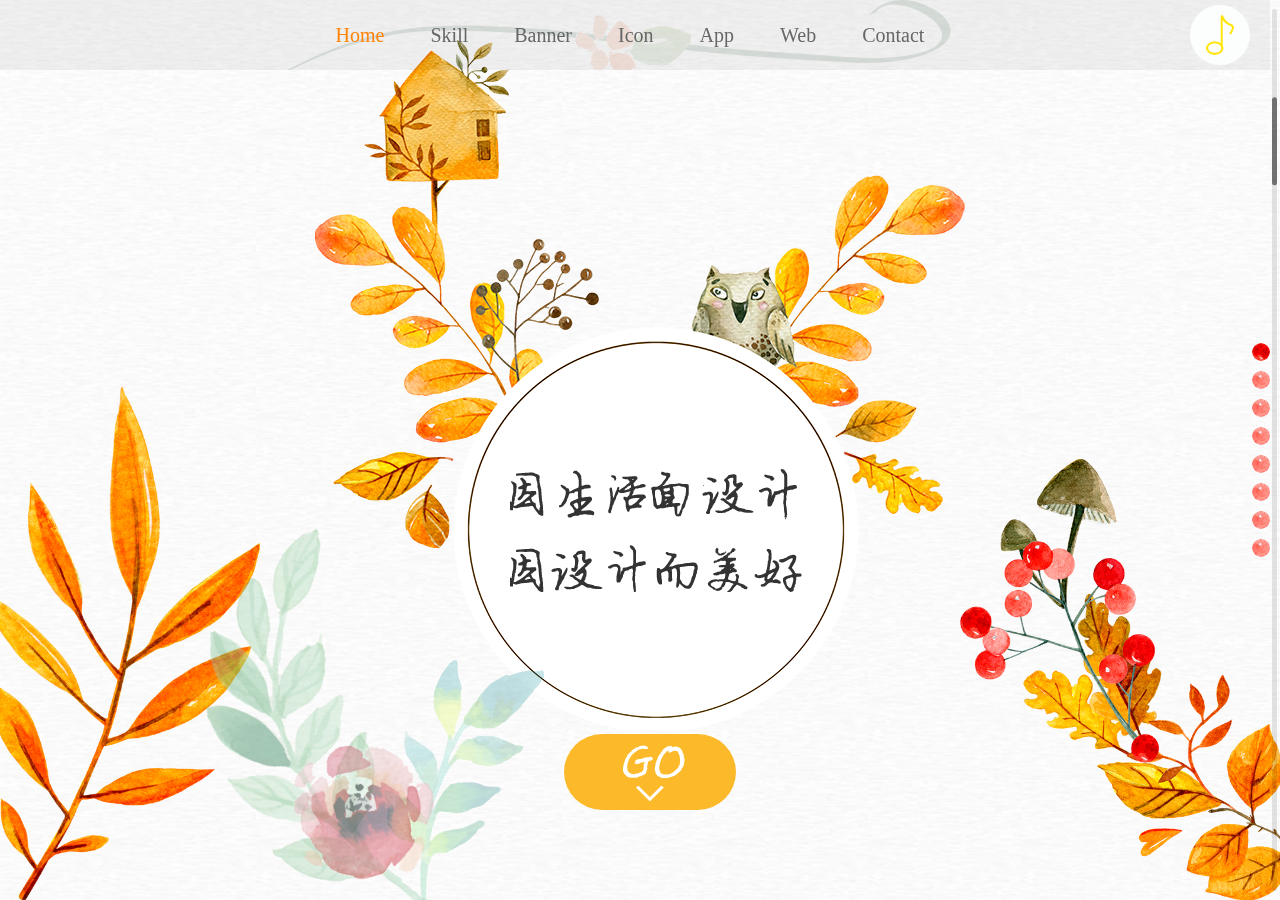
==== commit 1815a5c8: "1" ====
--- a/index.html
+++ b/index.html
@@ -234,8 +234,8 @@
                     <a class="elem" href="images/icon/icon2.jpg" title="icon" data-lcl-txt="创作于2018-7-4" data-lcl-author="游戏图标" data-lcl-thumb="images/icon01.jpg"> <span style="background-image: url(images/icon/icon2.jpg)"></span> </a> 
                     <a class="elem" href="images/icon/icon5.jpg" title="icon" data-lcl-txt="创作于2018-7-4" data-lcl-author="游戏图标" data-lcl-thumb="images/icon01.jpg"> <span style="background-image: url(images/icon/icon5.jpg)"></span> </a> 
                     <a class="elem" href="images/icon/icon3.jpg" title="icon" data-lcl-txt="创作于2018-7-4" data-lcl-author="游戏图标" data-lcl-thumb="images/icon01.jpg"> <span style="background-image: url(images/icon/icon3.jpg)"></span> </a> 
-                    <a class="elem" href="images/icon/icon1.jpg" title="icon" data-lcl-txt="创作于2018-7-4" data-lcl-author="游戏图标" data-lcl-thumb="images/icon01.jpg"> <span style="background-image: url(images/icon/icon4.jpg)"></span> </a> 
-                    <a class="elem" href="images/icon/icon4.jpg" title="icon" data-lcl-txt="创作于2018-7-4" data-lcl-author="游戏图标" data-lcl-thumb="images/icon01.jpg"> <span style="background-image: url(images/icon/icon1.jpg)"></span> </a> 
+                    <a class="elem" href="images/icon/icon4.jpg" title="icon" data-lcl-txt="创作于2018-7-4" data-lcl-author="游戏图标" data-lcl-thumb="images/icon01.jpg"> <span style="background-image: url(images/icon/icon4.jpg)"></span> </a> 
+                    <a class="elem" href="images/icon/icon6.jpg" title="icon" data-lcl-txt="创作于2018-7-4" data-lcl-author="游戏图标" data-lcl-thumb="images/icon01.jpg"> <span style="background-image: url(images/icon/icon6.jpg)"></span> </a> 
                     <a class="elem" href="images/icon/icon1.jpg" title="icon" data-lcl-txt="创作于2018-7-4" data-lcl-author="游戏图标" data-lcl-thumb="images/icon01.jpg"> <span style="background-image: url(images/icon/icon1.jpg)"></span> </a> 
                     <a class="elem" href="images/icon/icon1.jpg" title="icon" data-lcl-txt="创作于2018-7-4" data-lcl-author="游戏图标" data-lcl-thumb="images/icon01.jpg"> <span style="background-image: url(images/icon/icon1.jpg)"></span> </a> 
                	</div>   
--- a/css/style.css
+++ b/css/style.css
@@ -211,24 +211,31 @@
 
 
 
-
-
-
-
-
-
-
-
-
-
-
-
-
-
-
-
-
-
-
-
-
+/*背景音乐*/
+.audio{width: 60px;height: 60px;border-radius:50%;background: rgb(252, 253, 253);position: absolute;right: 30px;top: 5px;z-index: 999;animation:zhuan 2s infinite linear paused;}
+.audio img{width: 100%;height: auto;}
+
+@keyframes zhuan{	
+	0%{transform:rotate(0)}
+	100%{transform:rotate(360deg)}
+}
+
+
+
+
+
+
+
+
+
+
+
+
+
+
+
+
+
+
+
+
